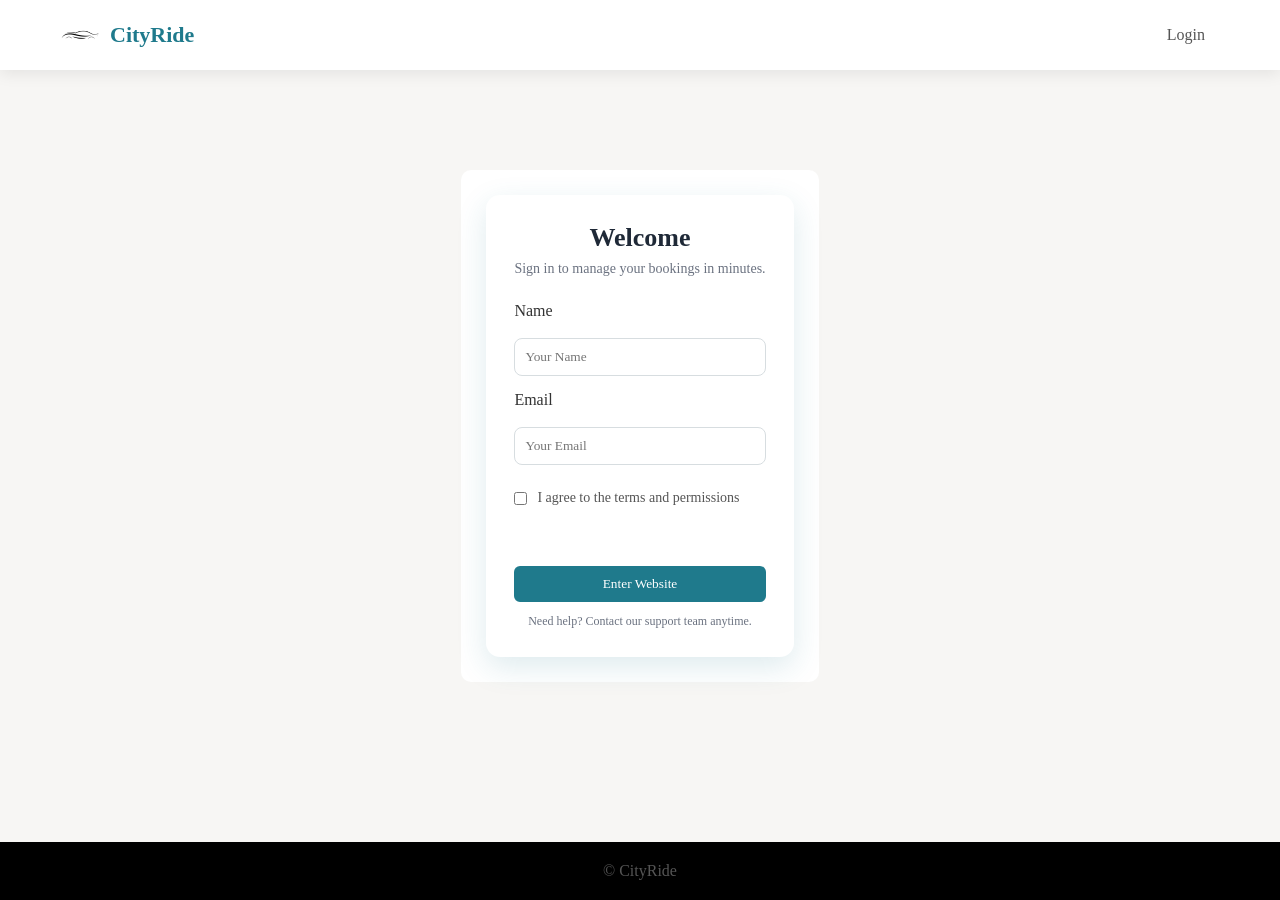
==== index.html @ ec412f5a "first commit" ====
<!DOCTYPE html>
<html lang="en">
<head>
<meta charset="UTF-8">
<meta name="viewport" content="width=device-width, initial-scale=1.0">
<title>CityRide | Login</title>
<link rel="icon" href="images/logo.avif">
<link rel="stylesheet" href="style.css">
</head>

<body class="login-page">

<header>
<div class="header-container">
<div class="logo">
<img src="images/logo.avif" alt="CityRide">
<span>CityRide</span>
</div>
<nav>
<a href="index.html">Login</a>
</nav>
</div>
</header>

<section id="login" class="card center-card">
<div class="login-card">
    <h2>Welcome</h2>
    <p class="login-subtitle">Sign in to manage your bookings in minutes.</p>
    <div class="form-box">
        <label>Name</label>
        <input type="text" id="loginName" placeholder="Your Name">
        
        <label>Email</label>
        <input type="email" id="loginEmail" placeholder="Your Email">
        
        <label class="check-row">
            <input type="checkbox" id="loginTerms">
            I agree to the terms and permissions
        </label>
        
        <p id="loginError" class="error-text"></p>
        
        <button onclick="handleLogin()" class="btn-submit">Enter Website</button>
    </div>
    <p class="login-hint">Need help? Contact our support team anytime.</p>
</div>
</section>

<footer class="footer-plain">© CityRide</footer>

<script src="script.js"></script>

</body>
</html>
---- style.css ----
*{margin:0;padding:0;box-sizing:border-box;font-family:'Segoe UI';}
body{background:#f7f6f4;color:#333;}

.feedback-page{
min-height:100vh;
display:flex;
flex-direction:column;
}

.login-page{
min-height:100vh;
display:flex;
flex-direction:column;
}

header{
background:#fff;
padding:15px 0;
box-shadow:0 4px 15px rgba(0,0,0,0.08);
position:sticky;
top:0;
z-index:100;
}
.header-container{
display:flex;
justify-content:space-between;
align-items:center;
max-width:1200px;
margin:auto;
padding:0 20px;
gap:20px;
}
.logo{
display:flex;
align-items:center;
gap:10px;
font-size:22px;
font-weight:bold;
color:#1f7a8c;
}
.logo img{width:40px;}

nav a{
margin:0 15px;
text-decoration:none;
color:#555;
position:relative;
}
nav a::after{
content:"";
position:absolute;
width:0%;
height:2px;
background:#1f7a8c;
left:0;
bottom:-5px;
transition:0.3s;
}
nav a:hover::after{width:100%;}

.hero{
width:100%;
height:60vh;
max-width:none;
margin:0;
padding:0;
border-radius:0;
background:url('images/background.png') center/cover;
display:flex;
align-items:center;
justify-content:center;
}
.hero h2{
background:rgba(255,255,255,0.7);
padding:10px 20px;
border-radius:8px;
}

section{
max-width:1100px;
margin:40px auto;
padding:25px;
background:white;
border-radius:10px;
}

.page-content{
flex:1;
}

.menu-grid{
display:grid;
grid-template-columns:repeat(auto-fit,minmax(250px,1fr));
gap:20px;
}
.menu-item{
border:1px solid #eee;
border-radius:10px;
overflow:hidden;
cursor:pointer;
transition:0.3s;
}
.menu-item:hover{
transform:translateY(-5px);
box-shadow:0 5px 15px rgba(0,0,0,0.1);
}
.menu-item img{
width:100%;
height:200px;
object-fit:cover;
}
.menu-details{padding:15px;}
.price{color:#1f7a8c;font-weight:bold;}

#booking{
background:#e6edf0;
padding:40px;
border-radius:15px;
}
fieldset{
border:2px solid #1f7a8c;
padding:25px;
background:#eaf1f3;
}
textarea, select, input{
width:100%;
padding:10px;
margin-top:8px;
border:1px solid #d7dde0;
border-radius:8px;
}

textarea:focus, select:focus, input:focus{
outline:none;
border-color:#1f7a8c;
box-shadow:0 0 0 2px rgba(31, 122, 140, 0.15);
}

input[type="radio"]{
width:auto;
margin-right:8px;
}

label{
display:flex;
align-items:center;
gap:8px;
margin-top:5px;
}

.btn-submit{
margin-top:15px;
background:#1f7a8c;
color:white;
padding:10px;
border:none;
cursor:pointer;
border-radius:6px;
width:100%;
}

.order-output{
margin-top:15px;
padding:15px;
background:#1f2937;
color:#2ecc71;
display:none;
border-radius:8px;
}

#selectedItems button{
margin-left:10px;
background:red;
color:white;
border:none;
padding:3px 6px;
border-radius:4px;
cursor:pointer;
}

#contact{
background:#f1f5f7;
padding:40px;
}

.contact-simple{
max-width:1100px;
margin:40px auto;
}

.section-box{
background:white;
padding:30px;
border-radius:12px;
box-shadow:0 5px 20px rgba(0, 0, 0, 0.08);
display:grid;
gap:10px;
}

footer{
text-align:center;
padding:20px;
background:black;
color:white;
}

.footer-plain{
text-align:center;
padding:20px;
color:#555;
}

.login-page .footer-plain{
margin-top:auto;
}

.card{
max-width:600px;
margin:30px auto;
text-align:center;
}

.center-card{
max-width:400px;
margin:100px auto;
}

.login-card{
background:white;
padding:28px;
border-radius:14px;
box-shadow:0 10px 30px rgba(31, 122, 140, 0.15);
text-align:center;
}

.login-card h2{
font-size:26px;
margin-bottom:8px;
color:#1f2937;
}

.login-subtitle{
color:#6b7280;
font-size:14px;
margin-bottom:12px;
}

.login-hint{
margin-top:12px;
font-size:12px;
color:#6b7280;
}

.form-box{
width:100%;
margin-top:20px;
text-align:left;
display:flex;
flex-direction:column;
gap:10px;
}

.check-row{
margin-top:15px;
display:flex;
align-items:center;
gap:10px;
cursor:pointer;
font-size:14px;
color:#555;
justify-content:flex-start;
}

.check-row input{
width:auto;
margin:0;
}

.error-text{
color:red;
font-size:14px;
margin-top:10px;
text-align:center;
font-weight:bold;
height:15px;
}

.profile-chip{
font-weight:bold;
color:#1f7a8c;
background:#e8f3f5;
padding:5px 15px;
border-radius:20px;
display:none;
}

.form-label{
margin-top:15px;
margin-bottom:5px;
font-weight:bold;
}

.feedback-output{
margin-top:10px;
text-align:center;
font-weight:bold;
height:15px;
}

.feedback-card{
max-width:700px;
margin:30px auto;
background:white;
padding:30px;
border-radius:12px;
box-shadow:0 5px 20px rgba(0,0,0,0.08);
text-align:center;
}

.feedback-form{
margin-top:15px;
display:flex;
flex-direction:column;
gap:12px;
text-align:left;
}

.rating-row{
display:flex;
align-items:center;
gap:8px;
font-size:14px;
}

.feedback-form textarea{
min-height:120px;
}

.reviews{
max-width:600px;
margin:0 auto;
padding-bottom:50px;
background:transparent;
}

.reviews-header{text-align:center;margin-bottom:30px;}
.reviews-header h3{color:#555;font-size:18px;margin-top:5px;}
.reviews-list{display:flex;flex-direction:column;gap:15px;}
.review-card{background:white;padding:18px;border-radius:12px;box-shadow:0 4px 10px rgba(0,0,0,0.05);border:1px solid #efefef;}
.review-top{display:flex;justify-content:space-between;align-items:center;margin-bottom:8px;}
.review-top b{color:#1f7a8c;font-size:16px;}
.review-top span{font-weight:bold;color:#777;font-size:14px;}

#toast{
position:fixed;
bottom:20px;
right:20px;
background:#2ecc71;
color:white;
padding:15px;
display:none;
border-radius:8px;
}
#topBtn{
position:fixed;
bottom:20px;
left:20px;
display:none;
}
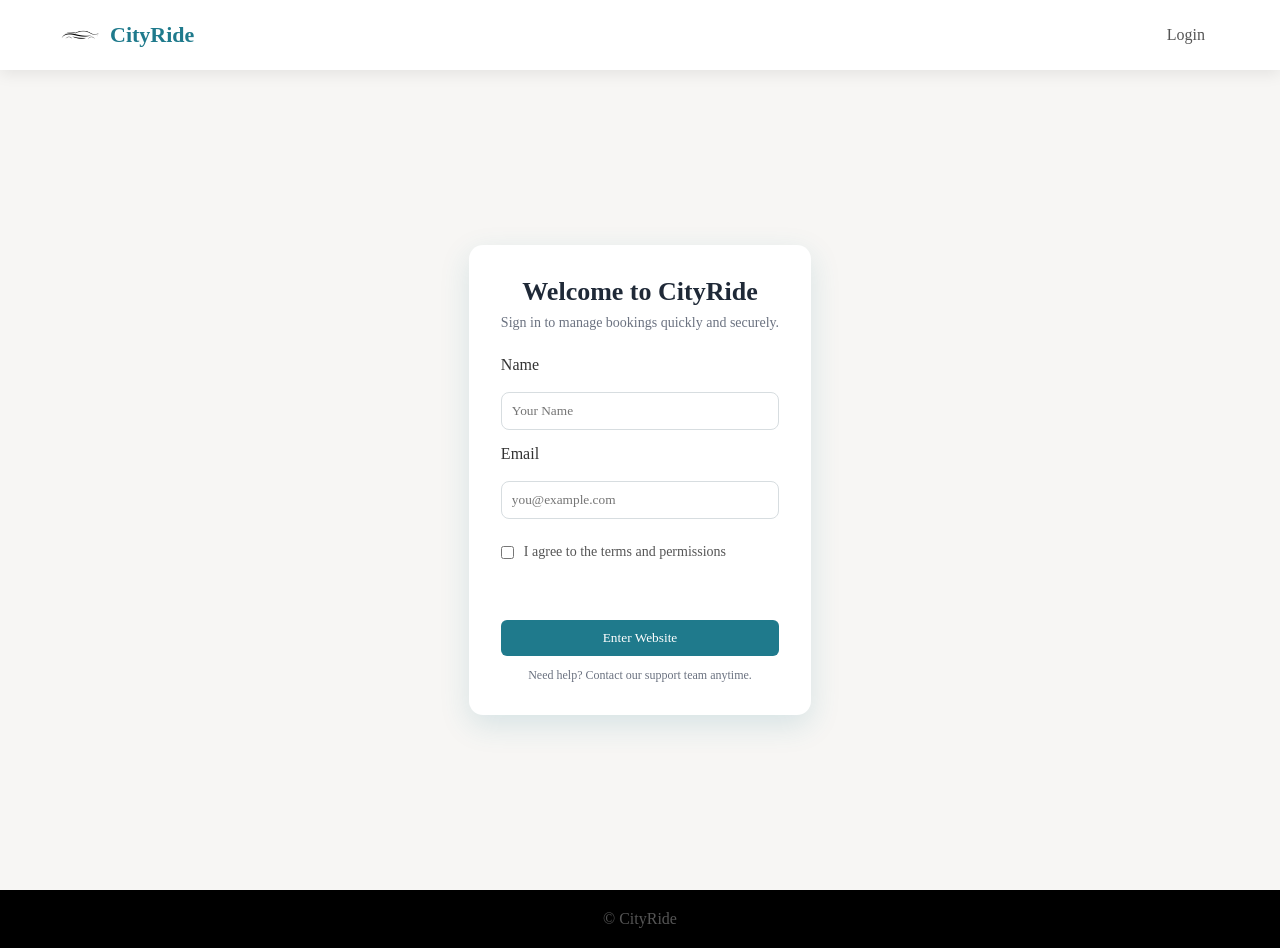
==== commit 8db33d97: "ui changes" ====
--- a/index.html
+++ b/index.html
@@ -22,28 +22,34 @@
 </div>
 </header>
 
-<section id="login" class="card center-card">
-<div class="login-card">
-    <h2>Welcome</h2>
-    <p class="login-subtitle">Sign in to manage your bookings in minutes.</p>
-    <div class="form-box">
-        <label>Name</label>
-        <input type="text" id="loginName" placeholder="Your Name">
-        
-        <label>Email</label>
-        <input type="email" id="loginEmail" placeholder="Your Email">
-        
-        <label class="check-row">
-            <input type="checkbox" id="loginTerms">
-            I agree to the terms and permissions
-        </label>
-        
-        <p id="loginError" class="error-text"></p>
-        
-        <button onclick="handleLogin()" class="btn-submit">Enter Website</button>
-    </div>
-    <p class="login-hint">Need help? Contact our support team anytime.</p>
-</div>
+<section id="login" class="card">
+    <!-- <div class="login-grid">
+        <div class="login-hero" aria-hidden="true"></div> -->
+
+        <div class="login-card">
+            <h2>Welcome to CityRide</h2>
+            <p class="login-subtitle">Sign in to manage bookings quickly and securely.</p>
+
+            <div class="form-box">
+                <label for="loginName">Name</label>
+                <input type="text" id="loginName" placeholder="Your Name">
+
+                <label for="loginEmail">Email</label>
+                <input type="email" id="loginEmail" placeholder="you@example.com">
+
+                <label class="check-row">
+                    <input type="checkbox" id="loginTerms">
+                    I agree to the terms and permissions
+                </label>
+
+                <p id="loginError" class="error-text"></p>
+
+                <button onclick="handleLogin()" class="btn-submit">Enter Website</button>
+            </div>
+
+            <p class="login-hint">Need help? Contact our support team anytime.</p>
+        <!-- </div>
+    </div> -->
 </section>
 
 <footer class="footer-plain">© CityRide</footer>
--- a/style.css
+++ b/style.css
@@ -168,6 +168,33 @@
 border-radius:8px;
 }
 
+/* Booking two-column layout */
+.booking-grid{
+	display:grid;
+	grid-template-columns: 1fr 340px;
+	gap:22px;
+	align-items:start;
+}
+
+.booking-form fieldset{min-height:220px}
+
+.booking-summary{
+	background:white;
+	padding:18px;
+	border-radius:10px;
+	box-shadow:0 6px 18px rgba(0,0,0,0.06);
+}
+.booking-summary h3{margin-bottom:8px;color:#1f7a8c}
+.booking-summary .summary-note{font-size:14px;color:#6b7280;margin-bottom:12px}
+.booking-summary ul{list-style:none;display:flex;flex-direction:column;gap:8px;padding:0;margin:0}
+.booking-summary ul li{background:#f3fafb;padding:10px;border-radius:8px;display:flex;justify-content:space-between;align-items:center;border:1px solid #e6f0f1}
+
+@media (max-width:900px){
+	.booking-grid{grid-template-columns:1fr;}
+	.booking-summary{order:2}
+	.booking-form{order:1}
+}
+
 #selectedItems button{
 margin-left:10px;
 background:red;
@@ -231,6 +258,45 @@
 border-radius:14px;
 box-shadow:0 10px 30px rgba(31, 122, 140, 0.15);
 text-align:center;
+}
+
+.login-grid{
+	display:grid;
+	grid-template-columns: 1fr 420px;
+	gap:24px;
+	align-items:center;
+	max-width:1000px;
+	margin:48px auto;
+	padding:0 20px;
+}
+
+.login-hero{
+	height:360px;
+	border-radius:12px;
+	background:linear-gradient(180deg, rgba(31,122,140,0.18), rgba(31,122,140,0.06)), url('images/background.avif') center/cover no-repeat;
+	box-shadow:0 8px 30px rgba(0,0,0,0.06);
+}
+
+.login-card{padding:32px;max-width:420px;}
+
+@media (max-width:900px){
+	.login-grid{grid-template-columns:1fr;gap:12px;margin:20px;}
+	.login-hero{height:180px}
+	.center-card{margin:20px auto}
+}
+
+#login{
+	background:transparent;
+	padding:0;
+	border-radius:0;
+	display:flex;
+	align-items:center;
+	justify-content:center;
+	min-height:calc(100vh - 140px);
+}
+
+@media (max-width:600px){
+	#login{min-height:calc(100vh - 120px);padding:12px}
 }
 
 .login-card h2{
